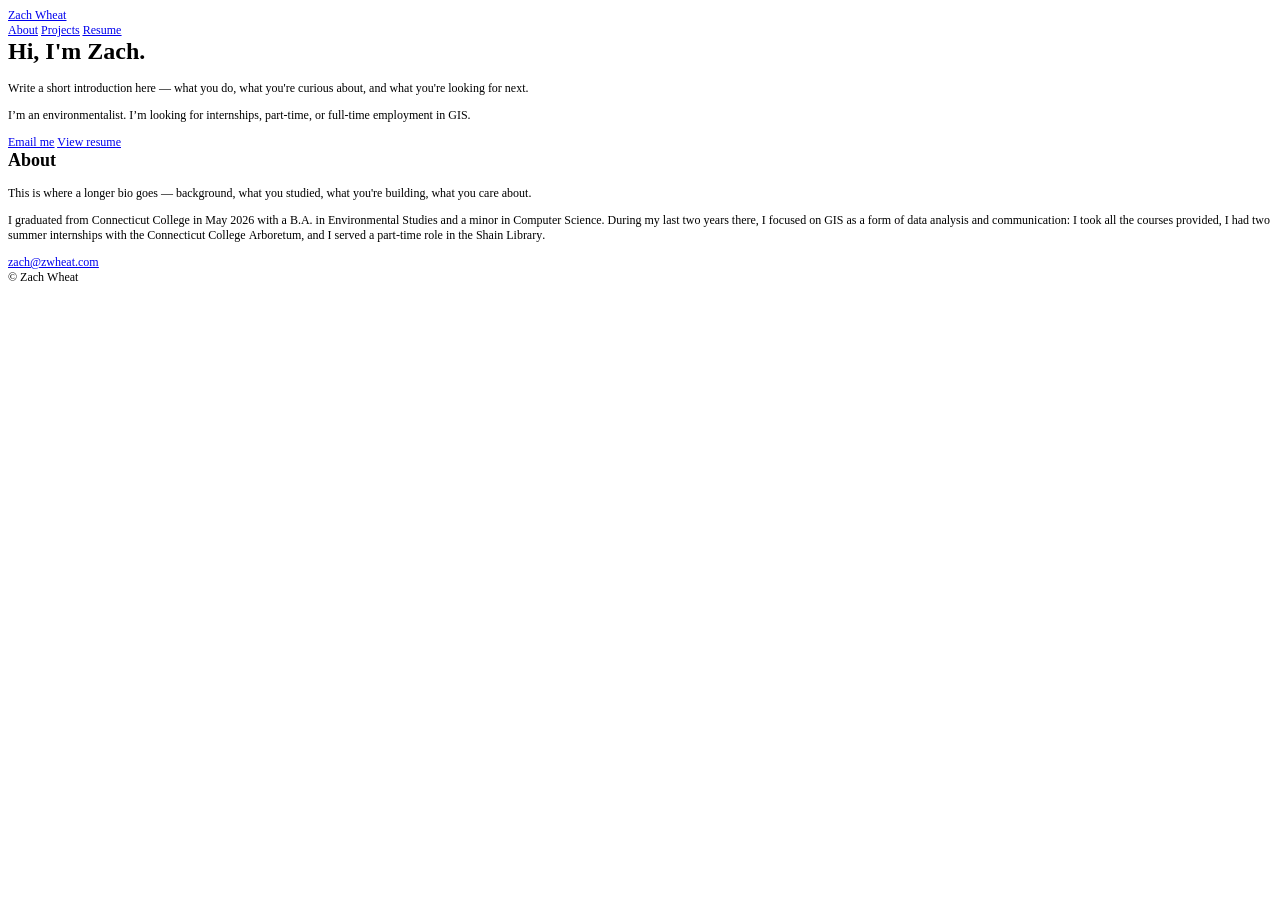
==== index.html @ 448202b5 "Initial portfolio site" ====
<!DOCTYPE html PUBLIC "-//W3C//DTD HTML 4.01//EN" "http://www.w3.org/TR/html4/strict.dtd">
<html>
<head>
  <meta http-equiv="Content-Type" content="text/html; charset=utf-8">
  <meta http-equiv="Content-Style-Type" content="text/css">
  <title></title>
  <meta name="Description" content="Portfolio of Zach Wheat.">
  <meta name="Generator" content="Cocoa HTML Writer">
  <meta name="CocoaVersion" content="2775.1">
  <style type="text/css">
    p.p1 {margin: 0.0px 0.0px 0.0px 0.0px; font: 12.0px Times; color: #0000e9; -webkit-text-stroke: #0000e9}
    p.p3 {margin: 0.0px 0.0px 12.0px 0.0px; font: 12.0px Times; -webkit-text-stroke: #000000}
    p.p5 {margin: 0.0px 0.0px 0.0px 0.0px; font: 12.0px Times; -webkit-text-stroke: #000000}
    span.s1 {text-decoration: underline ; font-kerning: none}
    span.s2 {font-kerning: none; color: #000000; -webkit-text-stroke: 0px #000000}
    span.s3 {text-decoration: underline ; font-kerning: none; -webkit-text-stroke: 0px #0000e9}
    span.s4 {font-kerning: none}
  </style>
</head>
<body>
<p class="p1"><span class="s1"><a href="file:///Users/zacharywheat/Desktop/Data/Self/Jobs%20&amp;%20Career/job-search-assistant/portfolio-site/index.html">Zach Wheat</a></span></p>
<p class="p1"><span class="s1"><a href="file:///Users/zacharywheat/Desktop/Data/Self/Jobs%20&amp;%20Career/job-search-assistant/portfolio-site/index.html">About</a></span><span class="s2"> <a href="file:///Users/zacharywheat/Desktop/Data/Self/Jobs%20&amp;%20Career/job-search-assistant/portfolio-site/projects.html"><span class="s3">Projects</span></a> <a href="file:///Users/zacharywheat/Desktop/Data/Self/Jobs%20&amp;%20Career/job-search-assistant/portfolio-site/resume.html"><span class="s3">Resume</span></a></span></p>
<h1 style="margin: 0.0px 0.0px 16.1px 0.0px; font: 24.0px Times; -webkit-text-stroke: #000000"><span class="s4"><b>Hi, I'm Zach.</b></span></h1>
<p class="p3"><span class="s4">Write a short introduction here — what you do, what you're curious about, and what you're looking for next.</span></p>
<p class="p3"><span class="s4">I’m an environmentalist. I’m looking for internships, part-time, or full-time employment in GIS.<span class="Apple-converted-space"> </span></span></p>
<p class="p1"><span class="s1"><a href="mailto:zach@zwheat.com">Email me</a></span><span class="s2"> <a href="file:///Users/zacharywheat/Desktop/Data/Self/Jobs%20&amp;%20Career/job-search-assistant/portfolio-site/resume.html"><span class="s3">View resume</span></a></span></p>
<h2 style="margin: 0.0px 0.0px 14.9px 0.0px; font: 18.0px Times; -webkit-text-stroke: #000000"><span class="s4"><b>About</b></span></h2>
<p class="p3"><span class="s4">This is where a longer bio goes — background, what you studied, what you're building, what you care about.</span></p>
<p class="p3"><span class="s4">I graduated from Connecticut College in May 2026 with a B.A. in Environmental Studies and a minor in Computer Science. During my last two years there, I focused on GIS as a form of data analysis and communication: I took all the courses provided, I had two summer internships with the Connecticut College Arboretum, and I served a part-time role in the Shain Library.</span></p>
<p class="p1"><span class="s1"><a href="mailto:zach@zwheat.com">zach@zwheat.com</a></span></p>
<p class="p5"><span class="s4">© Zach Wheat</span></p>
</body>
</html>
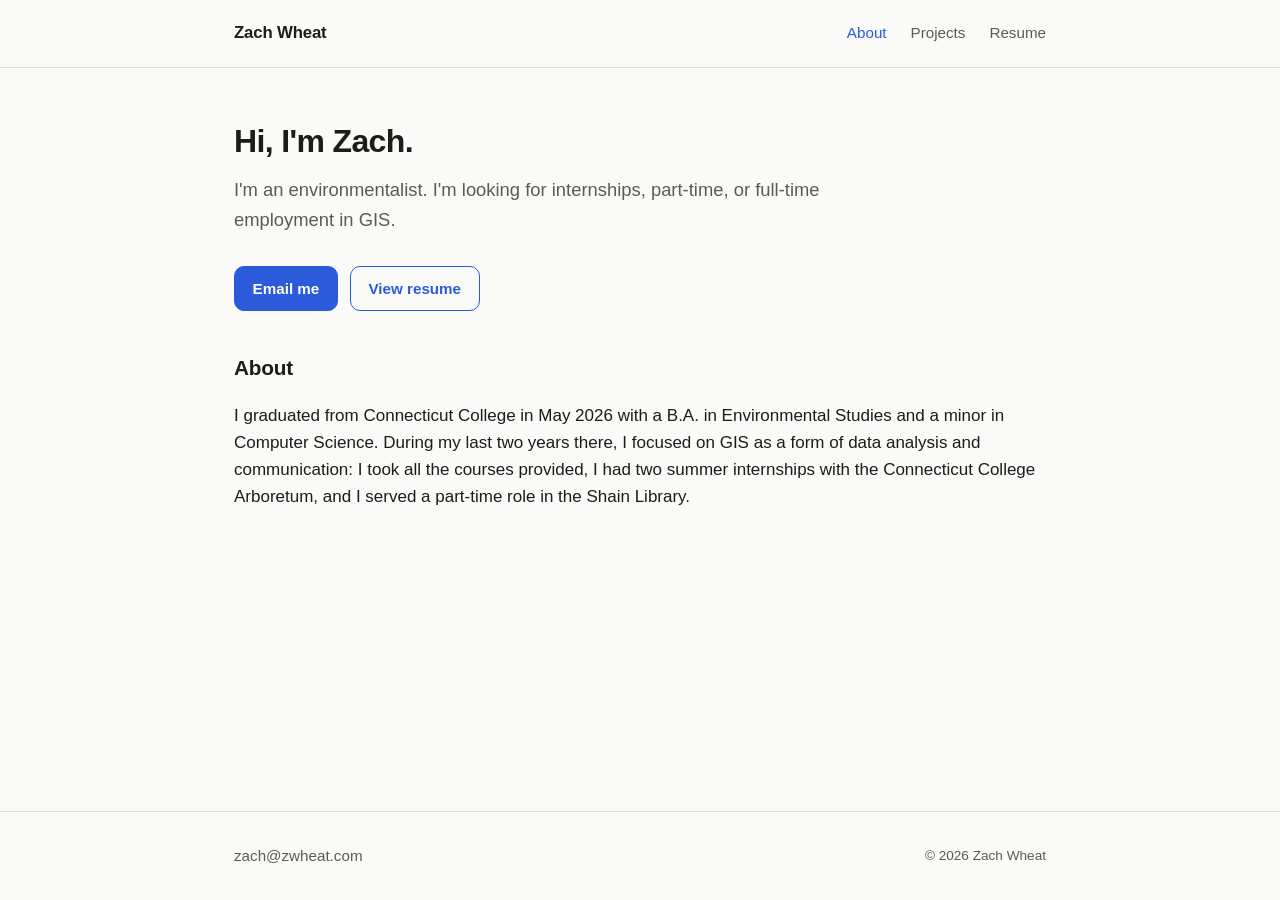
==== commit 3b2c3c4d: "Restore proper HTML structure; add real About content" ====
--- a/index.html
+++ b/index.html
@@ -1,33 +1,59 @@
-<!DOCTYPE html PUBLIC "-//W3C//DTD HTML 4.01//EN" "http://www.w3.org/TR/html4/strict.dtd">
-<html>
+<!DOCTYPE html>
+<html lang="en">
 <head>
-  <meta http-equiv="Content-Type" content="text/html; charset=utf-8">
-  <meta http-equiv="Content-Style-Type" content="text/css">
-  <title></title>
-  <meta name="Description" content="Portfolio of Zach Wheat.">
-  <meta name="Generator" content="Cocoa HTML Writer">
-  <meta name="CocoaVersion" content="2775.1">
-  <style type="text/css">
-    p.p1 {margin: 0.0px 0.0px 0.0px 0.0px; font: 12.0px Times; color: #0000e9; -webkit-text-stroke: #0000e9}
-    p.p3 {margin: 0.0px 0.0px 12.0px 0.0px; font: 12.0px Times; -webkit-text-stroke: #000000}
-    p.p5 {margin: 0.0px 0.0px 0.0px 0.0px; font: 12.0px Times; -webkit-text-stroke: #000000}
-    span.s1 {text-decoration: underline ; font-kerning: none}
-    span.s2 {font-kerning: none; color: #000000; -webkit-text-stroke: 0px #000000}
-    span.s3 {text-decoration: underline ; font-kerning: none; -webkit-text-stroke: 0px #0000e9}
-    span.s4 {font-kerning: none}
-  </style>
+  <meta charset="UTF-8">
+  <meta name="viewport" content="width=device-width, initial-scale=1.0">
+  <title>Zach Wheat</title>
+  <meta name="description" content="Portfolio of Zach Wheat.">
+  <link rel="stylesheet" href="style.css">
 </head>
 <body>
-<p class="p1"><span class="s1"><a href="file:///Users/zacharywheat/Desktop/Data/Self/Jobs%20&amp;%20Career/job-search-assistant/portfolio-site/index.html">Zach Wheat</a></span></p>
-<p class="p1"><span class="s1"><a href="file:///Users/zacharywheat/Desktop/Data/Self/Jobs%20&amp;%20Career/job-search-assistant/portfolio-site/index.html">About</a></span><span class="s2"> <a href="file:///Users/zacharywheat/Desktop/Data/Self/Jobs%20&amp;%20Career/job-search-assistant/portfolio-site/projects.html"><span class="s3">Projects</span></a> <a href="file:///Users/zacharywheat/Desktop/Data/Self/Jobs%20&amp;%20Career/job-search-assistant/portfolio-site/resume.html"><span class="s3">Resume</span></a></span></p>
-<h1 style="margin: 0.0px 0.0px 16.1px 0.0px; font: 24.0px Times; -webkit-text-stroke: #000000"><span class="s4"><b>Hi, I'm Zach.</b></span></h1>
-<p class="p3"><span class="s4">Write a short introduction here — what you do, what you're curious about, and what you're looking for next.</span></p>
-<p class="p3"><span class="s4">I’m an environmentalist. I’m looking for internships, part-time, or full-time employment in GIS.<span class="Apple-converted-space"> </span></span></p>
-<p class="p1"><span class="s1"><a href="mailto:zach@zwheat.com">Email me</a></span><span class="s2"> <a href="file:///Users/zacharywheat/Desktop/Data/Self/Jobs%20&amp;%20Career/job-search-assistant/portfolio-site/resume.html"><span class="s3">View resume</span></a></span></p>
-<h2 style="margin: 0.0px 0.0px 14.9px 0.0px; font: 18.0px Times; -webkit-text-stroke: #000000"><span class="s4"><b>About</b></span></h2>
-<p class="p3"><span class="s4">This is where a longer bio goes — background, what you studied, what you're building, what you care about.</span></p>
-<p class="p3"><span class="s4">I graduated from Connecticut College in May 2026 with a B.A. in Environmental Studies and a minor in Computer Science. During my last two years there, I focused on GIS as a form of data analysis and communication: I took all the courses provided, I had two summer internships with the Connecticut College Arboretum, and I served a part-time role in the Shain Library.</span></p>
-<p class="p1"><span class="s1"><a href="mailto:zach@zwheat.com">zach@zwheat.com</a></span></p>
-<p class="p5"><span class="s4">© Zach Wheat</span></p>
+
+  <header class="site-header">
+    <div class="nav-wrap">
+      <a class="site-title" href="index.html">Zach Wheat</a>
+      <nav class="site-nav">
+        <a href="index.html" aria-current="page">About</a>
+        <a href="projects.html">Projects</a>
+        <a href="resume.html">Resume</a>
+      </nav>
+    </div>
+  </header>
+
+  <main>
+    <h1>Hi, I'm Zach.</h1>
+    <p class="lede">
+      I'm an environmentalist. I'm looking for internships, part-time, or
+      full-time employment in GIS.
+    </p>
+
+    <div class="btn-row">
+      <a class="btn btn-primary" href="mailto:zach@zwheat.com">Email me</a>
+      <a class="btn btn-secondary" href="resume.html">View resume</a>
+    </div>
+
+    <h2>About</h2>
+    <p>
+      I graduated from Connecticut College in May 2026 with a B.A. in
+      Environmental Studies and a minor in Computer Science. During my
+      last two years there, I focused on GIS as a form of data analysis
+      and communication: I took all the courses provided, I had two
+      summer internships with the Connecticut College Arboretum, and I
+      served a part-time role in the Shain Library.
+    </p>
+  </main>
+
+  <footer class="site-footer">
+    <div class="footer-wrap">
+      <div class="footer-contact">
+        <a href="mailto:zach@zwheat.com">zach@zwheat.com</a>
+      </div>
+      <div class="footer-copy">&copy; <span id="year"></span> Zach Wheat</div>
+    </div>
+  </footer>
+
+  <script>
+    document.getElementById('year').textContent = new Date().getFullYear();
+  </script>
 </body>
 </html>
--- a/style.css
+++ b/style.css
@@ -0,0 +1,311 @@
+/* ===================================================================
+   zwheat.com — shared stylesheet
+   Everything visual lives in the :root variables below. To restyle
+   the whole site later (new accent color, different font, dark mode
+   by default, etc.) you only need to touch this block.
+=================================================================== */
+
+:root {
+  /* --- Color palette (swap these to reskin the whole site) --- */
+  --color-bg: #fafaf9;
+  --color-bg-alt: #f0efec;
+  --color-text: #1c1c1a;
+  --color-text-muted: #5a5a56;
+  --color-accent: #2b5adb;       /* single accent color used sparingly */
+  --color-accent-hover: #1e42a8;
+  --color-border: #e2e0da;
+
+  /* --- Typography --- */
+  --font-body: -apple-system, BlinkMacSystemFont, "Segoe UI", Helvetica, Arial, sans-serif;
+  --font-heading: var(--font-body);
+
+  /* --- Layout --- */
+  --max-width: 860px;
+  --radius: 10px;
+}
+
+/* Dark mode: follows system preference automatically.
+   Delete this block if you don't want an automatic dark mode. */
+@media (prefers-color-scheme: dark) {
+  :root {
+    --color-bg: #121212;
+    --color-bg-alt: #1a1a1a;
+    --color-text: #f2f1ee;
+    --color-text-muted: #a8a6a0;
+    --color-accent: #6c93f0;
+    --color-accent-hover: #91adf5;
+    --color-border: #2d2d2b;
+  }
+}
+
+* {
+  box-sizing: border-box;
+}
+
+html, body {
+  margin: 0;
+  padding: 0;
+}
+
+body {
+  background: var(--color-bg);
+  color: var(--color-text);
+  font-family: var(--font-body);
+  line-height: 1.6;
+  font-size: 17px;
+  display: flex;
+  flex-direction: column;
+  min-height: 100vh;
+}
+
+a {
+  color: var(--color-accent);
+  text-decoration: none;
+}
+
+a:hover {
+  color: var(--color-accent-hover);
+  text-decoration: underline;
+}
+
+/* --- Header / nav --- */
+
+header.site-header {
+  border-bottom: 1px solid var(--color-border);
+}
+
+.nav-wrap {
+  max-width: var(--max-width);
+  margin: 0 auto;
+  padding: 1.25rem 1.5rem;
+  display: flex;
+  align-items: center;
+  justify-content: space-between;
+  flex-wrap: wrap;
+  gap: 0.75rem;
+}
+
+.site-title {
+  font-weight: 600;
+  font-size: 1.05rem;
+  color: var(--color-text);
+  text-decoration: none;
+  letter-spacing: -0.01em;
+}
+
+.site-title:hover {
+  text-decoration: none;
+  color: var(--color-accent);
+}
+
+nav.site-nav {
+  display: flex;
+  gap: 1.5rem;
+}
+
+nav.site-nav a {
+  color: var(--color-text-muted);
+  font-size: 0.95rem;
+  font-weight: 500;
+}
+
+nav.site-nav a:hover,
+nav.site-nav a[aria-current="page"] {
+  color: var(--color-text);
+  text-decoration: none;
+}
+
+nav.site-nav a[aria-current="page"] {
+  color: var(--color-accent);
+}
+
+/* --- Main content --- */
+
+main {
+  flex: 1;
+  width: 100%;
+  max-width: var(--max-width);
+  margin: 0 auto;
+  padding: 3rem 1.5rem 4rem;
+}
+
+h1 {
+  font-size: 2rem;
+  margin: 0 0 0.5rem;
+  letter-spacing: -0.02em;
+}
+
+h2 {
+  font-size: 1.3rem;
+  margin: 2.5rem 0 1rem;
+  letter-spacing: -0.01em;
+}
+
+.lede {
+  font-size: 1.15rem;
+  color: var(--color-text-muted);
+  margin: 0 0 2rem;
+  max-width: 60ch;
+}
+
+.tag {
+  display: inline-block;
+  color: var(--color-text-muted);
+  font-size: 0.95rem;
+  margin-bottom: 1.5rem;
+}
+
+/* --- Buttons --- */
+
+.btn {
+  display: inline-block;
+  padding: 0.6rem 1.1rem;
+  border-radius: var(--radius);
+  font-weight: 600;
+  font-size: 0.95rem;
+  border: 1px solid var(--color-accent);
+}
+
+.btn:hover {
+  text-decoration: none;
+}
+
+.btn-primary {
+  background: var(--color-accent);
+  color: #fff;
+}
+
+.btn-primary:hover {
+  background: var(--color-accent-hover);
+  border-color: var(--color-accent-hover);
+  color: #fff;
+}
+
+.btn-secondary {
+  background: transparent;
+  color: var(--color-accent);
+}
+
+.btn-row {
+  display: flex;
+  gap: 0.75rem;
+  flex-wrap: wrap;
+  margin: 1.5rem 0;
+}
+
+/* --- Project cards (placeholder structure) --- */
+
+.project-grid {
+  display: grid;
+  grid-template-columns: repeat(auto-fill, minmax(240px, 1fr));
+  gap: 1.25rem;
+  margin-top: 1.5rem;
+}
+
+.project-card {
+  border: 1px solid var(--color-border);
+  border-radius: var(--radius);
+  padding: 1.25rem;
+  background: var(--color-bg-alt);
+  display: flex;
+  flex-direction: column;
+  gap: 0.5rem;
+}
+
+.project-card h3 {
+  margin: 0;
+  font-size: 1.05rem;
+}
+
+.project-card p {
+  margin: 0;
+  color: var(--color-text-muted);
+  font-size: 0.95rem;
+  flex: 1;
+}
+
+.project-card .project-link {
+  font-size: 0.9rem;
+  font-weight: 600;
+}
+
+.placeholder-note {
+  border: 1px dashed var(--color-border);
+  border-radius: var(--radius);
+  padding: 1rem 1.25rem;
+  color: var(--color-text-muted);
+  font-size: 0.9rem;
+  background: var(--color-bg-alt);
+  margin-bottom: 1.5rem;
+}
+
+/* --- Resume page --- */
+
+.resume-embed-wrap {
+  border: 1px solid var(--color-border);
+  border-radius: var(--radius);
+  overflow: hidden;
+  background: var(--color-bg-alt);
+  margin: 1.5rem 0;
+}
+
+.resume-embed-wrap embed {
+  width: 100%;
+  height: 80vh;
+  display: block;
+  border: none;
+}
+
+.resume-fallback {
+  padding: 2rem;
+  text-align: center;
+  color: var(--color-text-muted);
+}
+
+/* --- Footer (contact info — present on every page) --- */
+
+footer.site-footer {
+  border-top: 1px solid var(--color-border);
+  margin-top: 2rem;
+}
+
+.footer-wrap {
+  max-width: var(--max-width);
+  margin: 0 auto;
+  padding: 2rem 1.5rem;
+  display: flex;
+  align-items: center;
+  justify-content: space-between;
+  flex-wrap: wrap;
+  gap: 1rem;
+}
+
+.footer-contact {
+  display: flex;
+  flex-wrap: wrap;
+  gap: 1.25rem;
+  font-size: 0.95rem;
+}
+
+.footer-contact a {
+  color: var(--color-text-muted);
+  font-weight: 500;
+}
+
+.footer-contact a:hover {
+  color: var(--color-accent);
+}
+
+.footer-copy {
+  color: var(--color-text-muted);
+  font-size: 0.85rem;
+}
+
+@media (max-width: 520px) {
+  main {
+    padding: 2rem 1.25rem 3rem;
+  }
+  h1 {
+    font-size: 1.6rem;
+  }
+}
